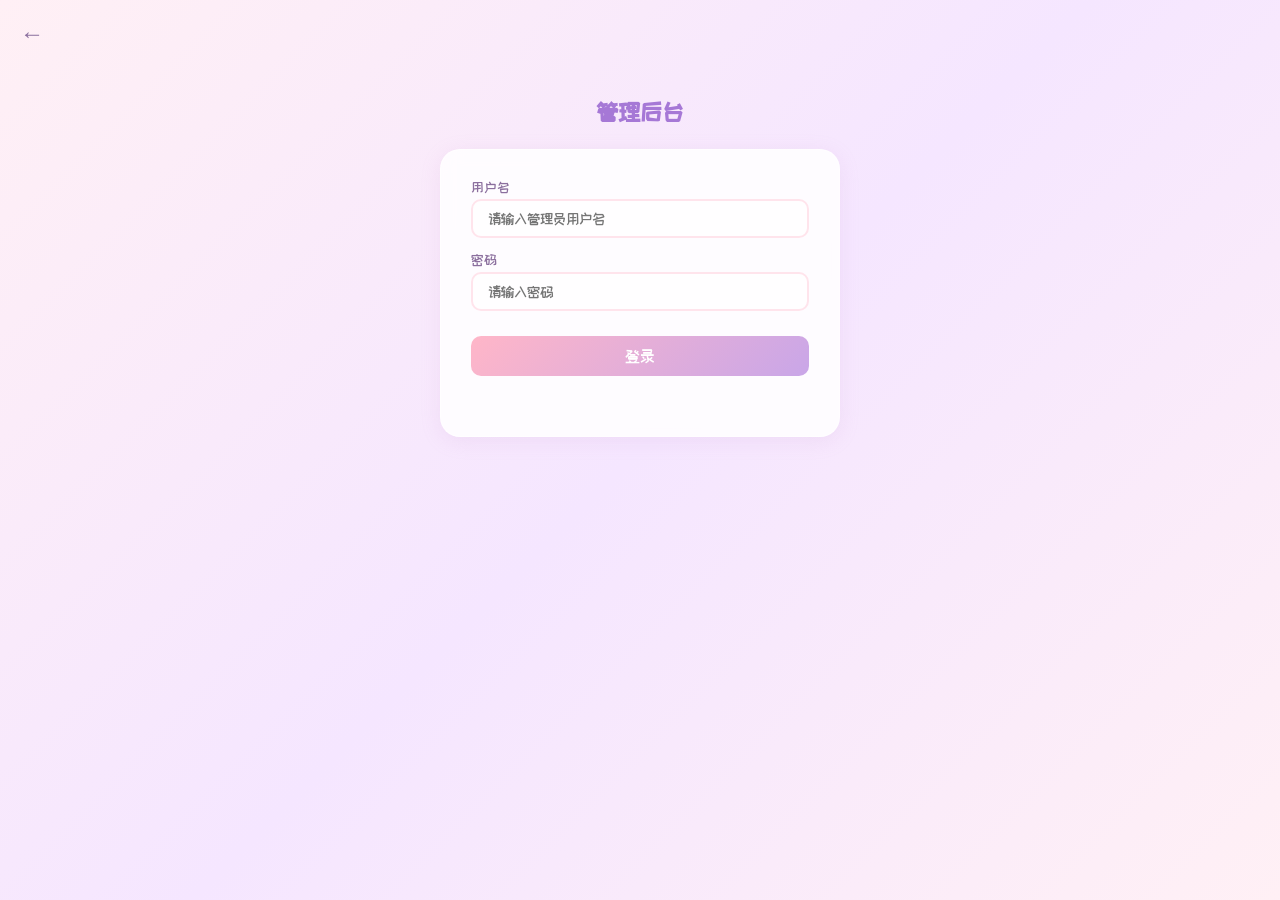
==== admin.html @ c373d7c8 "520 love website for QingYun & YaQing Co-Authored-By: Claude Opus 4.7 <noreply@anthropic.com>" ====
<!DOCTYPE html>
<html lang="zh-CN">
<head>
    <meta charset="UTF-8">
    <meta name="viewport" content="width=device-width, initial-scale=1.0, maximum-scale=1.0, user-scalable=no">
    <title>520 - 管理后台</title>
    <link rel="stylesheet" href="style.css">
    <link rel="preconnect" href="https://fonts.googleapis.com">
    <link href="https://fonts.googleapis.com/css2?family=ZCOOL+KuaiLe&family=Ma+Shan+Zheng&display=swap" rel="stylesheet">
</head>
<body>
    <div class="petals-container" id="petalsContainer"></div>

    <div class="admin-page">
        <a href="index.html" class="msg-back">&larr;</a>

        <!-- Login -->
        <div id="adminLogin" class="admin-login">
            <h2 class="admin-login-title">管理后台</h2>
            <div class="admin-login-form">
                <div class="admin-field">
                    <label>用户名</label>
                    <input type="text" id="adminUsername" placeholder="请输入管理员用户名" autocomplete="off">
                </div>
                <div class="admin-field">
                    <label>密码</label>
                    <input type="password" id="adminPassword" placeholder="请输入密码" autocomplete="off">
                </div>
                <button id="adminLoginBtn" class="admin-login-btn">登录</button>
                <p id="adminError" class="admin-error"></p>
            </div>
        </div>

        <!-- Panel -->
        <div id="adminPanel" class="admin-panel">
            <div class="admin-panel-header">
                <h2 class="admin-panel-title">管理面板</h2>
                <p id="adminRole" class="admin-role"></p>
                <button id="adminLogout" class="admin-logout">退出</button>
            </div>

            <!-- Section Visibility -->
            <div class="admin-section">
                <h3 class="admin-section-title">板块管理</h3>
                <div class="section-toggle-list">
                    <div class="section-toggle-item">
                        <span class="toggle-label">相爱时长</span>
                        <label class="toggle-switch">
                            <input type="checkbox" id="toggleTimer" checked>
                            <span class="toggle-slider"></span>
                        </label>
                    </div>
                    <div class="section-toggle-item">
                        <span class="toggle-label">隐藏彩蛋（爱心告白）</span>
                        <label class="toggle-switch">
                            <input type="checkbox" id="toggleEasterEgg" checked>
                            <span class="toggle-slider"></span>
                        </label>
                    </div>
                    <div class="section-toggle-item">
                        <span class="toggle-label">生日专区</span>
                        <label class="toggle-switch">
                            <input type="checkbox" id="toggleBirthday" checked>
                            <span class="toggle-slider"></span>
                        </label>
                    </div>
                    <div class="section-toggle-item">
                        <span class="toggle-label">每日宠溺语录</span>
                        <label class="toggle-switch">
                            <input type="checkbox" id="toggleQuotes" checked>
                            <span class="toggle-slider"></span>
                        </label>
                    </div>
                </div>
            </div>

            <!-- Password Change -->
            <div class="admin-section">
                <h3 class="admin-section-title">修改登录密码</h3>
                <div class="pwd-change-form">
                    <input type="password" id="newSitePassword" placeholder="新的网站登录密码">
                    <button id="changePwdBtn" class="pwd-change-btn">修改密码</button>
                </div>
                <p id="pwdChangeMsg" class="admin-msg"></p>
            </div>

            <!-- Quote Management -->
            <div class="admin-section">
                <h3 class="admin-section-title">语录管理</h3>
                <div class="pwd-change-form">
                    <input type="text" id="newQuoteInput" placeholder="添加新的宠溺语录">
                    <button id="addQuoteBtn" class="pwd-change-btn">添加语录</button>
                </div>
                <p id="quoteMsg" class="admin-msg"></p>
                <div id="quoteList" style="margin-top: 15px;"></div>
            </div>

            <!-- Message Management -->
            <div class="admin-section">
                <h3 class="admin-section-title">留言管理</h3>
                <div id="adminMsgList"></div>
            </div>

            <footer class="footer">
                <a href="index.html" style="color: var(--text-light); text-decoration: none;">返回首页</a>
            </footer>
        </div>
    </div>

    <script src="script.js"></script>
</body>
</html>
---- style.css ----
/* ===== CSS Variables ===== */
:root {
    --pink-light: #FFE4EC;
    --pink: #FFB6C8;
    --pink-deep: #FF8FAB;
    --purple-light: #E8D5F5;
    --purple: #C9A6E8;
    --purple-deep: #A678D6;
    --bg-gradient: linear-gradient(135deg, #FFF0F5 0%, #F5E6FF 50%, #FFF0F5 100%);
    --card-bg: rgba(255, 255, 255, 0.85);
    --shadow: 0 4px 20px rgba(200, 150, 200, 0.15);
    --shadow-hover: 0 8px 30px rgba(200, 150, 200, 0.25);
    --text-primary: #5A3D6A;
    --text-secondary: #8B6F9E;
    --text-light: #B89FCC;
    --font-main: 'ZCOOL KuaiLe', 'Microsoft YaHei', sans-serif;
    --font-handwrite: 'Ma Shan Zheng', cursive;
}

/* ===== Reset ===== */
* {
    margin: 0;
    padding: 0;
    box-sizing: border-box;
}

html {
    font-size: 16px;
    scroll-behavior: smooth;
}

body {
    font-family: var(--font-main);
    background: var(--bg-gradient);
    color: var(--text-primary);
    min-height: 100vh;
    overflow-x: hidden;
    -webkit-font-smoothing: antialiased;
}

/* ===== Screen Management ===== */
.screen {
    display: none;
    min-height: 100vh;
}

.screen.active {
    display: block;
}

/* ===== Password Screen ===== */
#passwordScreen {
    position: fixed;
    top: 0;
    left: 0;
    width: 100%;
    height: 100%;
    display: flex;
    align-items: center;
    justify-content: center;
    background: linear-gradient(135deg, #FFF0F5 0%, #F0E0FF 50%, #FFE4EC 100%);
    z-index: 1000;
}

#passwordScreen.active {
    display: flex;
}

.password-container {
    position: relative;
    z-index: 2;
}

.heart-shape {
    position: relative;
    width: 300px;
    height: 280px;
    display: flex;
    align-items: center;
    justify-content: center;
}

.heart-shape::before,
.heart-shape::after {
    content: '';
    position: absolute;
    width: 150px;
    height: 240px;
    border-radius: 150px 150px 0 0;
    background: linear-gradient(180deg, var(--pink-deep), var(--purple));
    top: -40px;
    opacity: 0.9;
}

.heart-shape::before {
    left: 15px;
    transform: rotate(-45deg);
    transform-origin: 0 100%;
}

.heart-shape::after {
    right: 15px;
    transform: rotate(45deg);
    transform-origin: 100% 100%;
}

.heart-inner {
    position: relative;
    z-index: 2;
    text-align: center;
    padding: 20px;
}

.heart-input-area {
    position: relative;
    z-index: 3;
}

.heart-title {
    font-size: 1.2rem;
    color: #fff;
    margin-bottom: 15px;
    text-shadow: 0 1px 3px rgba(0,0,0,0.2);
}

.heart-input-area input {
    width: 180px;
    padding: 10px 15px;
    border: 2px solid rgba(255,255,255,0.6);
    border-radius: 25px;
    background: rgba(255,255,255,0.3);
    backdrop-filter: blur(10px);
    font-family: var(--font-main);
    font-size: 0.9rem;
    color: #fff;
    text-align: center;
    outline: none;
    transition: all 0.3s;
}

.heart-input-area input::placeholder {
    color: rgba(255,255,255,0.7);
}

.heart-input-area input:focus {
    border-color: #fff;
    background: rgba(255,255,255,0.4);
}

.heart-btn {
    display: block;
    margin: 12px auto 0;
    padding: 8px 30px;
    border: 2px solid rgba(255,255,255,0.7);
    border-radius: 25px;
    background: rgba(255,255,255,0.2);
    color: #fff;
    font-family: var(--font-main);
    font-size: 0.95rem;
    cursor: pointer;
    transition: all 0.3s;
    backdrop-filter: blur(5px);
}

.heart-btn:hover {
    background: rgba(255,255,255,0.4);
    transform: scale(1.05);
}

.error-msg {
    color: #FFE0E0;
    font-size: 0.8rem;
    margin-top: 8px;
    min-height: 20px;
}

/* Password Hearts Background */
.hearts-bg {
    position: absolute;
    top: 0;
    left: 0;
    width: 100%;
    height: 100%;
    overflow: hidden;
    z-index: 1;
}

.hearts-bg .float-heart {
    position: absolute;
    color: rgba(255, 182, 200, 0.3);
    font-size: 20px;
    animation: floatUp linear infinite;
}

@keyframes floatUp {
    0% {
        transform: translateY(100vh) rotate(0deg);
        opacity: 0;
    }
    10% {
        opacity: 1;
    }
    90% {
        opacity: 1;
    }
    100% {
        transform: translateY(-100px) rotate(360deg);
        opacity: 0;
    }
}

/* ===== Main Content ===== */
#mainContent {
    padding-bottom: 80px;
}

/* ===== Petals ===== */
.petals-container {
    position: fixed;
    top: 0;
    left: 0;
    width: 100%;
    height: 100%;
    pointer-events: none;
    z-index: 1;
    overflow: hidden;
}

.petal {
    position: absolute;
    width: 12px;
    height: 12px;
    background: radial-gradient(ellipse, var(--pink) 0%, transparent 70%);
    border-radius: 50% 0 50% 50%;
    opacity: 0.6;
    animation: petalFall linear infinite;
}

@keyframes petalFall {
    0% {
        transform: translateY(-20px) rotate(0deg) translateX(0);
        opacity: 0;
    }
    10% {
        opacity: 0.6;
    }
    90% {
        opacity: 0.6;
    }
    100% {
        transform: translateY(100vh) rotate(720deg) translateX(100px);
        opacity: 0;
    }
}

/* ===== Gardenia Flowers ===== */
.gardenia-container {
    position: fixed;
    top: 0;
    left: 0;
    width: 100%;
    height: 100%;
    pointer-events: none;
    z-index: 0;
    overflow: hidden;
}

.gardenia {
    position: absolute;
    opacity: 0.15;
    animation: gardeniaFloat ease-in-out infinite;
}

.gardenia svg {
    filter: drop-shadow(0 0 10px rgba(160, 120, 200, 0.3));
}

@keyframes gardeniaFloat {
    0%, 100% {
        transform: translateY(0) rotate(0deg) scale(1);
    }
    25% {
        transform: translateY(-20px) rotate(5deg) scale(1.05);
    }
    50% {
        transform: translateY(-10px) rotate(-3deg) scale(1);
    }
    75% {
        transform: translateY(-25px) rotate(3deg) scale(1.03);
    }
}

/* ===== Header ===== */
.header {
    text-align: center;
    padding: 40px 20px 20px;
    position: relative;
    z-index: 2;
}

.names-display {
    display: flex;
    align-items: center;
    justify-content: center;
    gap: 15px;
    flex-wrap: wrap;
}

.name {
    font-size: 1.5rem;
    font-weight: bold;
    letter-spacing: 2px;
}

.boy-name {
    color: var(--purple-deep);
}

.girl-name {
    color: var(--pink-deep);
}

.heart-icon {
    color: var(--pink-deep);
    font-size: 1.8rem;
    animation: heartbeat 1.5s ease-in-out infinite;
    display: inline-block;
}

@keyframes heartbeat {
    0%, 100% { transform: scale(1); }
    15% { transform: scale(1.2); }
    30% { transform: scale(1); }
    45% { transform: scale(1.15); }
    60% { transform: scale(1); }
}

.subtitle {
    font-size: 0.9rem;
    color: var(--text-light);
    margin-top: 8px;
    font-family: var(--font-handwrite);
    letter-spacing: 3px;
}

/* ===== Sections ===== */
.section {
    padding: 20px;
    max-width: 600px;
    margin: 0 auto;
    position: relative;
    z-index: 2;
}

.section-title {
    text-align: center;
    font-size: 1.3rem;
    color: var(--purple-deep);
    margin-bottom: 20px;
    position: relative;
    display: inline-block;
    left: 50%;
    transform: translateX(-50%);
}

.section-title::before,
.section-title::after {
    content: '✿';
    position: absolute;
    top: 50%;
    transform: translateY(-50%);
    font-size: 0.9rem;
    color: var(--pink);
}

.section-title::before {
    left: -25px;
}

.section-title::after {
    right: -25px;
}

/* ===== Timer ===== */
.timer-card {
    background: var(--card-bg);
    border-radius: 20px;
    padding: 30px 20px;
    text-align: center;
    box-shadow: var(--shadow);
    backdrop-filter: blur(10px);
    border: 1px solid rgba(255, 255, 255, 0.5);
}

.timer-display {
    display: flex;
    align-items: center;
    justify-content: center;
    gap: 8px;
    flex-wrap: wrap;
}

.timer-item {
    display: flex;
    flex-direction: column;
    align-items: center;
    min-width: 60px;
}

.timer-number {
    font-size: 2.5rem;
    font-weight: bold;
    background: linear-gradient(135deg, var(--pink-deep), var(--purple-deep));
    -webkit-background-clip: text;
    -webkit-text-fill-color: transparent;
    background-clip: text;
    line-height: 1.2;
}

.timer-label {
    font-size: 0.8rem;
    color: var(--text-secondary);
    margin-top: 4px;
}

.timer-separator {
    font-size: 2rem;
    color: var(--pink);
    font-weight: bold;
    margin-top: -10px;
}

.since-date {
    margin-top: 15px;
    font-size: 0.85rem;
    color: var(--text-light);
    font-family: var(--font-handwrite);
    letter-spacing: 2px;
}

/* ===== Easter Egg Heart ===== */
.easter-egg-section {
    text-align: center;
    padding: 30px 20px;
}

.center-heart-container {
    cursor: pointer;
    display: inline-block;
    transition: transform 0.3s;
    position: relative;
}

.center-heart-container:hover {
    transform: scale(1.1);
}

.center-heart-container:active {
    transform: scale(0.95);
}

.big-heart {
    font-size: 5rem;
    color: var(--pink-deep);
    animation: heartbeat 2s ease-in-out infinite;
    filter: drop-shadow(0 4px 15px rgba(255, 143, 171, 0.4));
    line-height: 1;
}

.heart-hint {
    font-size: 0.8rem;
    color: var(--text-light);
    margin-top: 5px;
    animation: pulse 2s ease-in-out infinite;
}

@keyframes pulse {
    0%, 100% { opacity: 0.5; }
    50% { opacity: 1; }
}

/* Confession Modal */
.confession-modal {
    display: none;
    position: fixed;
    top: 0;
    left: 0;
    width: 100%;
    height: 100%;
    background: rgba(90, 61, 106, 0.6);
    backdrop-filter: blur(8px);
    z-index: 100;
    align-items: center;
    justify-content: center;
    padding: 20px;
    animation: fadeIn 0.5s ease;
}

.confession-modal.show {
    display: flex;
}

@keyframes fadeIn {
    from { opacity: 0; }
    to { opacity: 1; }
}

.confession-content {
    background: linear-gradient(135deg, #FFF5F8, #F8F0FF);
    border-radius: 25px;
    padding: 35px 30px;
    max-width: 400px;
    width: 100%;
    position: relative;
    box-shadow: 0 20px 60px rgba(166, 120, 214, 0.3);
    border: 1px solid rgba(255, 255, 255, 0.6);
    animation: slideUp 0.5s ease;
}

@keyframes slideUp {
    from { transform: translateY(30px); opacity: 0; }
    to { transform: translateY(0); opacity: 1; }
}

.confession-close {
    position: absolute;
    top: 12px;
    right: 18px;
    font-size: 1.5rem;
    color: var(--text-light);
    cursor: pointer;
    transition: color 0.3s;
    line-height: 1;
}

.confession-close:hover {
    color: var(--pink-deep);
}

.confession-text {
    font-family: var(--font-handwrite);
    font-size: 1.1rem;
    line-height: 2;
    color: var(--text-primary);
    text-align: center;
}

.confession-sign {
    display: inline-block;
    margin-top: 10px;
    color: var(--pink-deep);
    font-size: 1rem;
}

/* ===== Birthday Section ===== */
.birthday-cards {
    display: grid;
    grid-template-columns: 1fr 1fr;
    gap: 15px;
}

.birthday-card {
    background: var(--card-bg);
    border-radius: 20px;
    padding: 25px 15px;
    text-align: center;
    box-shadow: var(--shadow);
    backdrop-filter: blur(10px);
    border: 1px solid rgba(255, 255, 255, 0.5);
    transition: transform 0.3s, box-shadow 0.3s;
}

.birthday-card:hover {
    transform: translateY(-5px);
    box-shadow: var(--shadow-hover);
}

.boy-card {
    border-top: 3px solid var(--purple);
}

.girl-card {
    border-top: 3px solid var(--pink);
}

.birthday-avatar {
    font-size: 2.5rem;
    margin-bottom: 10px;
}

.birthday-name {
    font-size: 1.1rem;
    font-weight: bold;
    color: var(--text-primary);
    margin-bottom: 5px;
}

.birthday-date {
    font-size: 0.85rem;
    color: var(--text-secondary);
    margin-bottom: 3px;
}

.birthday-zodiac {
    font-size: 0.8rem;
    color: var(--purple);
    margin-bottom: 12px;
    padding: 2px 12px;
    background: var(--purple-light);
    border-radius: 10px;
    display: inline-block;
}

.birthday-msg {
    font-size: 0.8rem;
    color: var(--text-secondary);
    line-height: 1.6;
    font-family: var(--font-handwrite);
}

/* ===== Quotes Section ===== */
.quote-card {
    background: var(--card-bg);
    border-radius: 20px;
    padding: 30px 25px;
    text-align: center;
    box-shadow: var(--shadow);
    backdrop-filter: blur(10px);
    border: 1px solid rgba(255, 255, 255, 0.5);
    min-height: 100px;
    display: flex;
    flex-direction: column;
    align-items: center;
    justify-content: center;
}

.quote-text {
    font-family: var(--font-handwrite);
    font-size: 1.2rem;
    color: var(--text-primary);
    line-height: 1.8;
    transition: opacity 0.5s ease;
    min-height: 50px;
    display: flex;
    align-items: center;
    justify-content: center;
}

.quote-text.fade {
    opacity: 0;
}

.quote-dots {
    display: flex;
    gap: 8px;
    margin-top: 15px;
}

.quote-dot {
    width: 8px;
    height: 8px;
    border-radius: 50%;
    background: var(--pink-light);
    transition: background 0.3s, transform 0.3s;
}

.quote-dot.active {
    background: var(--pink-deep);
    transform: scale(1.3);
}

/* ===== Bottom Navigation ===== */
.bottom-nav {
    position: fixed;
    bottom: 0;
    left: 0;
    width: 100%;
    background: rgba(255, 255, 255, 0.95);
    backdrop-filter: blur(15px);
    display: flex;
    justify-content: center;
    gap: 40px;
    padding: 12px 0;
    box-shadow: 0 -2px 20px rgba(200, 150, 200, 0.1);
    z-index: 50;
    border-top: 1px solid rgba(255, 182, 200, 0.2);
}

.nav-item {
    display: flex;
    flex-direction: column;
    align-items: center;
    text-decoration: none;
    color: var(--text-secondary);
    transition: color 0.3s, transform 0.3s;
}

.nav-item:hover,
.nav-item:active {
    color: var(--pink-deep);
    transform: translateY(-2px);
}

.nav-icon {
    font-size: 1.4rem;
    margin-bottom: 3px;
}

.nav-label {
    font-size: 0.75rem;
}

/* ===== Footer ===== */
.footer {
    text-align: center;
    padding: 30px 20px 100px;
    position: relative;
    z-index: 2;
}

.footer p {
    font-size: 0.8rem;
    color: var(--text-light);
    margin-bottom: 5px;
}

.footer-date {
    font-family: var(--font-handwrite);
    letter-spacing: 3px;
}

/* ===== Message Page ===== */
.message-page {
    min-height: 100vh;
    padding: 20px;
    padding-bottom: 30px;
    position: relative;
}

.msg-header {
    text-align: center;
    padding: 30px 0 20px;
}

.msg-title {
    font-size: 1.8rem;
    background: linear-gradient(135deg, var(--pink-deep), var(--purple-deep));
    -webkit-background-clip: text;
    -webkit-text-fill-color: transparent;
    background-clip: text;
}

.msg-subtitle {
    font-size: 0.85rem;
    color: var(--text-light);
    margin-top: 5px;
    font-family: var(--font-handwrite);
}

.msg-back {
    position: absolute;
    top: 20px;
    left: 20px;
    color: var(--text-secondary);
    text-decoration: none;
    font-size: 1.5rem;
    z-index: 10;
    transition: color 0.3s;
}

.msg-back:hover {
    color: var(--pink-deep);
}

.msg-input-area {
    max-width: 500px;
    margin: 0 auto 25px;
}

.msg-textarea {
    width: 100%;
    height: 100px;
    padding: 15px;
    border: 2px solid var(--pink-light);
    border-radius: 15px;
    background: var(--card-bg);
    backdrop-filter: blur(10px);
    font-family: var(--font-main);
    font-size: 0.95rem;
    color: var(--text-primary);
    resize: none;
    outline: none;
    transition: border-color 0.3s;
}

.msg-textarea:focus {
    border-color: var(--pink);
}

.msg-textarea::placeholder {
    color: var(--text-light);
}

.msg-sender {
    display: flex;
    gap: 10px;
    margin-top: 10px;
    align-items: center;
}

.sender-select {
    flex: 1;
    padding: 8px 12px;
    border: 2px solid var(--pink-light);
    border-radius: 10px;
    background: var(--card-bg);
    font-family: var(--font-main);
    font-size: 0.85rem;
    color: var(--text-primary);
    outline: none;
    cursor: pointer;
}

.msg-send-btn {
    padding: 8px 25px;
    border: none;
    border-radius: 10px;
    background: linear-gradient(135deg, var(--pink), var(--purple));
    color: #fff;
    font-family: var(--font-main);
    font-size: 0.9rem;
    cursor: pointer;
    transition: transform 0.3s, box-shadow 0.3s;
}

.msg-send-btn:hover {
    transform: translateY(-2px);
    box-shadow: 0 4px 15px rgba(200, 150, 200, 0.3);
}

.msg-send-btn:active {
    transform: translateY(0);
}

/* Message List */
.msg-list {
    max-width: 500px;
    margin: 0 auto;
}

.msg-list-title {
    text-align: center;
    font-size: 1rem;
    color: var(--text-secondary);
    margin-bottom: 15px;
    font-family: var(--font-handwrite);
}

.msg-item {
    background: var(--card-bg);
    border-radius: 15px;
    padding: 15px 18px;
    margin-bottom: 12px;
    box-shadow: var(--shadow);
    backdrop-filter: blur(10px);
    border: 1px solid rgba(255, 255, 255, 0.5);
    animation: slideIn 0.3s ease;
    position: relative;
}

@keyframes slideIn {
    from { transform: translateY(10px); opacity: 0; }
    to { transform: translateY(0); opacity: 1; }
}

.msg-item-header {
    display: flex;
    justify-content: space-between;
    align-items: center;
    margin-bottom: 8px;
}

.msg-sender-name {
    font-size: 0.85rem;
    font-weight: bold;
    color: var(--pink-deep);
}

.msg-sender-name.boy {
    color: var(--purple-deep);
}

.msg-time {
    font-size: 0.75rem;
    color: var(--text-light);
}

.msg-content {
    font-size: 0.9rem;
    color: var(--text-primary);
    line-height: 1.6;
    word-break: break-word;
}

.msg-delete {
    position: absolute;
    top: 8px;
    right: 10px;
    background: none;
    border: none;
    color: var(--text-light);
    cursor: pointer;
    font-size: 0.9rem;
    opacity: 0;
    transition: opacity 0.3s, color 0.3s;
}

.msg-item:hover .msg-delete {
    opacity: 1;
}

.msg-delete:hover {
    color: var(--pink-deep);
}

.msg-empty {
    text-align: center;
    color: var(--text-light);
    font-size: 0.9rem;
    padding: 30px;
    font-family: var(--font-handwrite);
}

/* ===== Admin Page ===== */
.admin-page {
    min-height: 100vh;
    padding: 20px;
    padding-bottom: 30px;
}

.admin-login {
    max-width: 400px;
    margin: 80px auto 0;
    text-align: center;
}

.admin-login-title {
    font-size: 1.5rem;
    color: var(--purple-deep);
    margin-bottom: 25px;
}

.admin-login-form {
    background: var(--card-bg);
    border-radius: 20px;
    padding: 30px;
    box-shadow: var(--shadow);
    backdrop-filter: blur(10px);
    border: 1px solid rgba(255, 255, 255, 0.5);
}

.admin-field {
    margin-bottom: 15px;
    text-align: left;
}

.admin-field label {
    display: block;
    font-size: 0.85rem;
    color: var(--text-secondary);
    margin-bottom: 5px;
}

.admin-field input {
    width: 100%;
    padding: 10px 15px;
    border: 2px solid var(--pink-light);
    border-radius: 10px;
    background: rgba(255, 255, 255, 0.6);
    font-family: var(--font-main);
    font-size: 0.9rem;
    color: var(--text-primary);
    outline: none;
    transition: border-color 0.3s;
}

.admin-field input:focus {
    border-color: var(--pink);
}

.admin-login-btn {
    width: 100%;
    padding: 12px;
    border: none;
    border-radius: 10px;
    background: linear-gradient(135deg, var(--pink), var(--purple));
    color: #fff;
    font-family: var(--font-main);
    font-size: 1rem;
    cursor: pointer;
    margin-top: 10px;
    transition: transform 0.3s, box-shadow 0.3s;
}

.admin-login-btn:hover {
    transform: translateY(-2px);
    box-shadow: 0 4px 15px rgba(200, 150, 200, 0.3);
}

.admin-error {
    color: var(--pink-deep);
    font-size: 0.8rem;
    margin-top: 10px;
    min-height: 20px;
}

/* Admin Panel */
.admin-panel {
    display: none;
    max-width: 600px;
    margin: 0 auto;
}

.admin-panel.show {
    display: block;
}

.admin-panel-header {
    text-align: center;
    padding: 20px 0;
    position: relative;
}

.admin-panel-title {
    font-size: 1.3rem;
    color: var(--purple-deep);
}

.admin-role {
    font-size: 0.85rem;
    color: var(--text-light);
    margin-top: 5px;
}

.admin-logout {
    position: absolute;
    top: 20px;
    right: 0;
    background: none;
    border: 1px solid var(--pink-light);
    border-radius: 8px;
    padding: 5px 12px;
    color: var(--text-secondary);
    font-family: var(--font-main);
    font-size: 0.8rem;
    cursor: pointer;
    transition: all 0.3s;
}

.admin-logout:hover {
    border-color: var(--pink);
    color: var(--pink-deep);
}

.admin-section {
    background: var(--card-bg);
    border-radius: 20px;
    padding: 25px;
    margin-bottom: 20px;
    box-shadow: var(--shadow);
    backdrop-filter: blur(10px);
    border: 1px solid rgba(255, 255, 255, 0.5);
}

.admin-section-title {
    font-size: 1rem;
    color: var(--text-primary);
    margin-bottom: 15px;
    padding-bottom: 10px;
    border-bottom: 1px solid var(--pink-light);
}

/* Section Toggle */
.section-toggle-list {
    display: flex;
    flex-direction: column;
    gap: 10px;
}

.section-toggle-item {
    display: flex;
    align-items: center;
    justify-content: space-between;
    padding: 10px 15px;
    background: rgba(255, 255, 255, 0.5);
    border-radius: 10px;
}

.toggle-label {
    font-size: 0.9rem;
    color: var(--text-primary);
}

.toggle-switch {
    position: relative;
    width: 48px;
    height: 26px;
    cursor: pointer;
}

.toggle-switch input {
    display: none;
}

.toggle-slider {
    position: absolute;
    top: 0;
    left: 0;
    right: 0;
    bottom: 0;
    background: var(--pink-light);
    border-radius: 13px;
    transition: background 0.3s;
}

.toggle-slider::before {
    content: '';
    position: absolute;
    width: 20px;
    height: 20px;
    border-radius: 50%;
    background: #fff;
    top: 3px;
    left: 3px;
    transition: transform 0.3s;
    box-shadow: 0 1px 3px rgba(0,0,0,0.1);
}

.toggle-switch input:checked + .toggle-slider {
    background: var(--pink-deep);
}

.toggle-switch input:checked + .toggle-slider::before {
    transform: translateX(22px);
}

/* Password Change */
.pwd-change-form {
    display: flex;
    flex-direction: column;
    gap: 10px;
}

.pwd-change-form input {
    padding: 10px 15px;
    border: 2px solid var(--pink-light);
    border-radius: 10px;
    background: rgba(255, 255, 255, 0.6);
    font-family: var(--font-main);
    font-size: 0.9rem;
    color: var(--text-primary);
    outline: none;
    transition: border-color 0.3s;
}

.pwd-change-form input:focus {
    border-color: var(--pink);
}

.pwd-change-btn {
    padding: 10px;
    border: none;
    border-radius: 10px;
    background: linear-gradient(135deg, var(--pink), var(--purple));
    color: #fff;
    font-family: var(--font-main);
    font-size: 0.9rem;
    cursor: pointer;
    transition: transform 0.3s;
}

.pwd-change-btn:hover {
    transform: translateY(-2px);
}

.admin-msg {
    font-size: 0.8rem;
    color: var(--pink-deep);
    margin-top: 8px;
    min-height: 20px;
    text-align: center;
}

/* Message Management */
.admin-msg-item {
    display: flex;
    align-items: center;
    justify-content: space-between;
    padding: 10px 15px;
    background: rgba(255, 255, 255, 0.5);
    border-radius: 10px;
    margin-bottom: 8px;
}

.admin-msg-text {
    font-size: 0.85rem;
    color: var(--text-primary);
    flex: 1;
    overflow: hidden;
    text-overflow: ellipsis;
    white-space: nowrap;
    margin-right: 10px;
}

.admin-msg-del {
    background: none;
    border: 1px solid var(--pink-light);
    border-radius: 6px;
    padding: 3px 10px;
    color: var(--text-light);
    font-size: 0.75rem;
    cursor: pointer;
    transition: all 0.3s;
    flex-shrink: 0;
}

.admin-msg-del:hover {
    border-color: var(--pink-deep);
    color: var(--pink-deep);
}

/* ===== Responsive ===== */
@media (max-width: 480px) {
    html {
        font-size: 14px;
    }

    .heart-shape {
        width: 260px;
        height: 240px;
    }

    .heart-shape::before,
    .heart-shape::after {
        width: 130px;
        height: 210px;
    }

    .heart-shape::before {
        left: 12px;
    }

    .heart-shape::after {
        right: 12px;
    }

    .heart-input-area input {
        width: 160px;
    }

    .timer-number {
        font-size: 2rem;
    }

    .timer-item {
        min-width: 50px;
    }

    .birthday-cards {
        grid-template-columns: 1fr;
    }

    .big-heart {
        font-size: 4rem;
    }

    .bottom-nav {
        gap: 30px;
    }

    .names-display {
        gap: 10px;
    }

    .name {
        font-size: 1.3rem;
    }
}

@media (max-width: 360px) {
    .heart-shape {
        width: 240px;
        height: 220px;
    }

    .heart-shape::before,
    .heart-shape::after {
        width: 120px;
        height: 195px;
    }

    .heart-shape::before {
        left: 10px;
    }

    .heart-shape::after {
        right: 10px;
    }

    .timer-number {
        font-size: 1.6rem;
    }

    .timer-separator {
        font-size: 1.5rem;
    }

    .section-title {
        font-size: 1.1rem;
    }
}

/* ===== Scrollbar ===== */
::-webkit-scrollbar {
    width: 6px;
}

::-webkit-scrollbar-track {
    background: transparent;
}

::-webkit-scrollbar-thumb {
    background: var(--pink-light);
    border-radius: 3px;
}

::-webkit-scrollbar-thumb:hover {
    background: var(--pink);
}

/* ===== Selection ===== */
::selection {
    background: var(--pink);
    color: #fff;
}

/* ===== Print ===== */
@media print {
    .bottom-nav, .petals-container, .gardenia-container {
        display: none !important;
    }
}
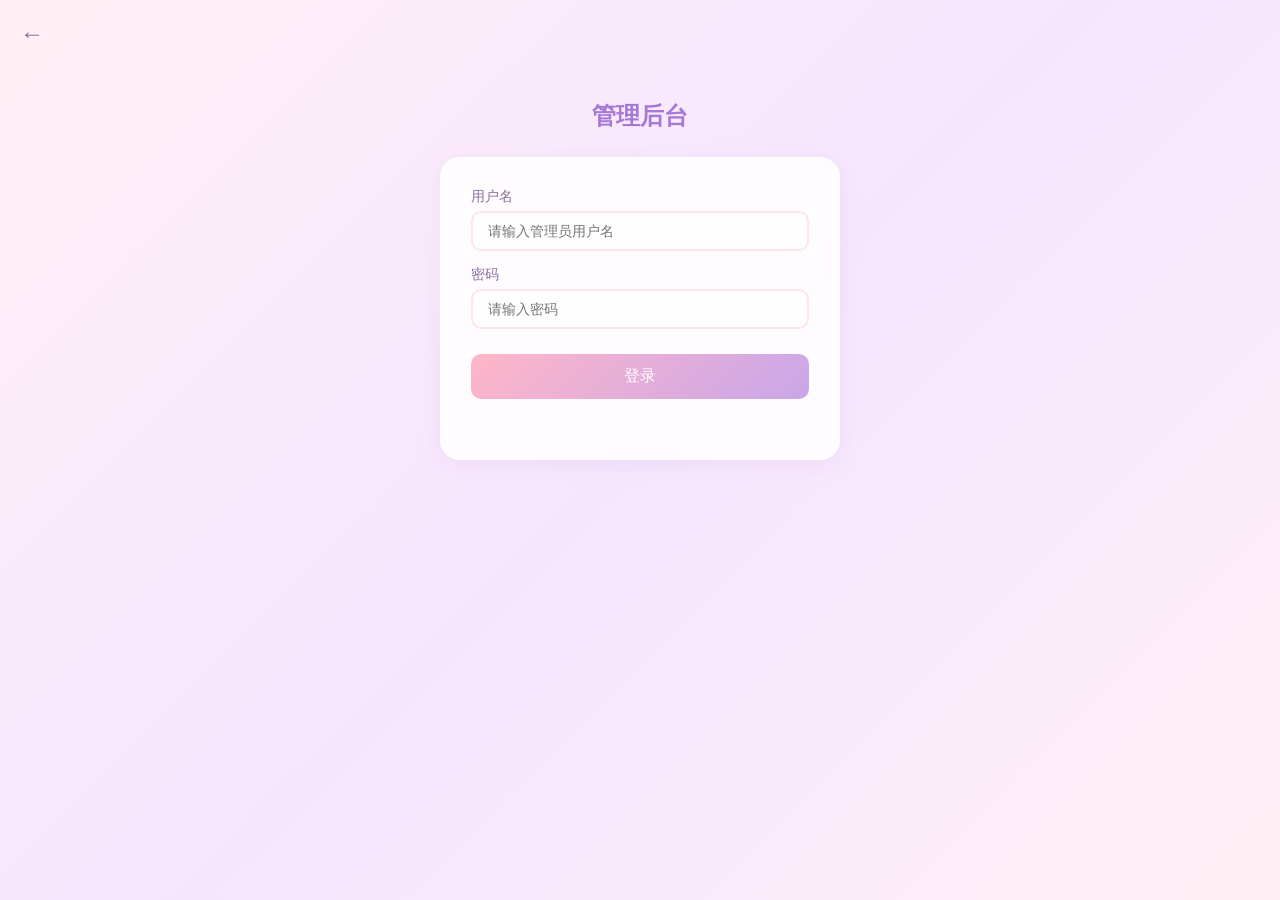
==== commit 754680bc: "fix: remove Google Fonts dependency for China mobile compatibility Co-Authored-By: Claude Opus 4.7 <" ====
--- a/admin.html
+++ b/admin.html
@@ -5,8 +5,6 @@
     <meta name="viewport" content="width=device-width, initial-scale=1.0, maximum-scale=1.0, user-scalable=no">
     <title>520 - 管理后台</title>
     <link rel="stylesheet" href="style.css">
-    <link rel="preconnect" href="https://fonts.googleapis.com">
-    <link href="https://fonts.googleapis.com/css2?family=ZCOOL+KuaiLe&family=Ma+Shan+Zheng&display=swap" rel="stylesheet">
 </head>
 <body>
     <div class="petals-container" id="petalsContainer"></div>
--- a/style.css
+++ b/style.css
@@ -13,8 +13,8 @@
     --text-primary: #5A3D6A;
     --text-secondary: #8B6F9E;
     --text-light: #B89FCC;
-    --font-main: 'ZCOOL KuaiLe', 'Microsoft YaHei', sans-serif;
-    --font-handwrite: 'Ma Shan Zheng', cursive;
+    --font-main: 'PingFang SC', 'Hiragino Sans GB', 'Microsoft YaHei', 'Weibo Sans', sans-serif;
+    --font-handwrite: 'STKaiti', 'KaiTi', 'PingFang SC', 'Microsoft YaHei', cursive, sans-serif;
 }
 
 /* ===== Reset ===== */
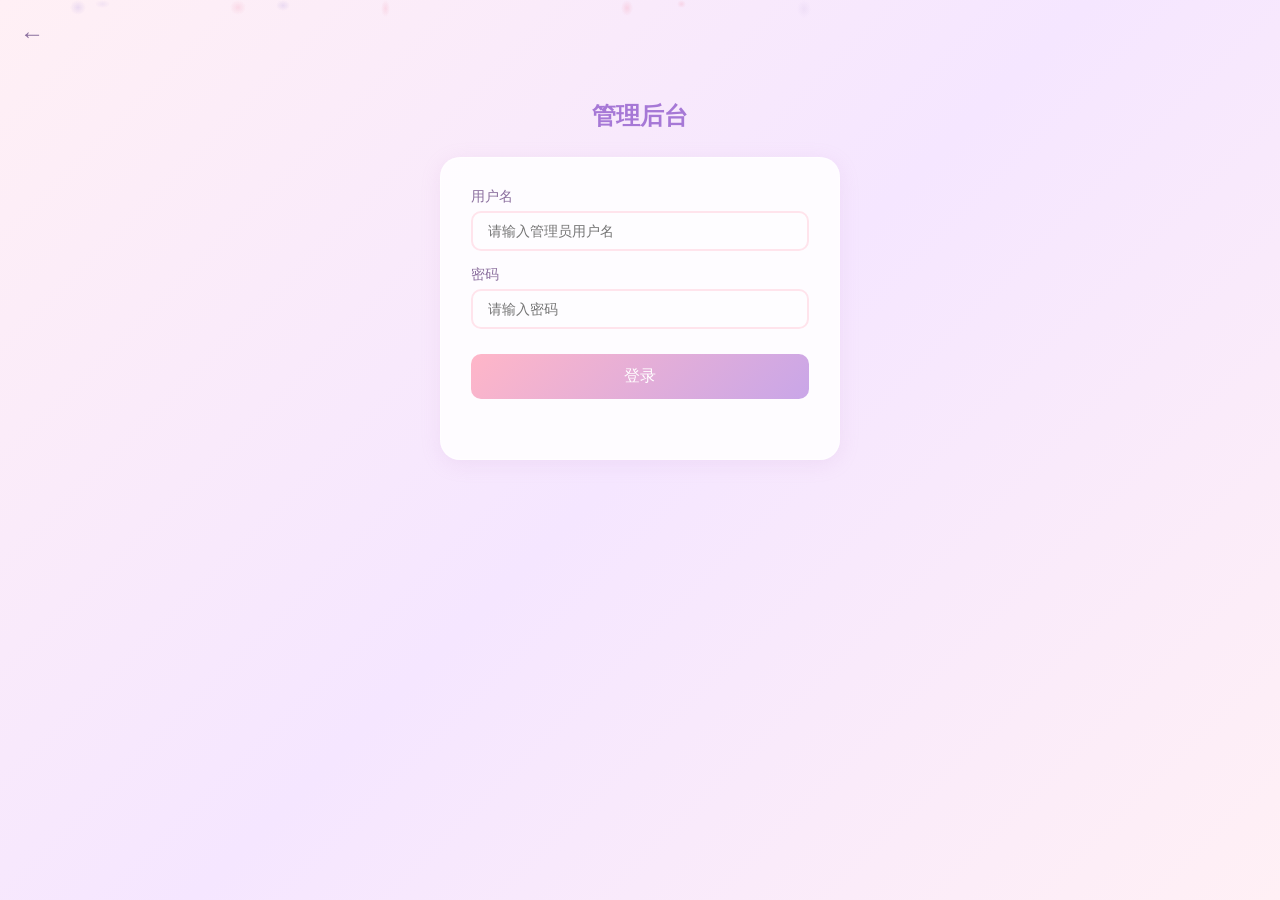
==== commit 198a0d6b: "fix: inline all CSS/JS for China mobile compatibility All styles and scripts are now embedded direct" ====
--- a/admin.html
+++ b/admin.html
@@ -1,110 +1,130 @@
 <!DOCTYPE html>
 <html lang="zh-CN">
 <head>
-    <meta charset="UTF-8">
-    <meta name="viewport" content="width=device-width, initial-scale=1.0, maximum-scale=1.0, user-scalable=no">
-    <title>520 - 管理后台</title>
-    <link rel="stylesheet" href="style.css">
+<meta charset="UTF-8">
+<meta name="viewport" content="width=device-width, initial-scale=1.0, maximum-scale=1.0, user-scalable=no">
+<title>520 - 管理后台</title>
+<style>
+:root{--pink-light:#FFE4EC;--pink:#FFB6C8;--pink-deep:#FF8FAB;--purple-light:#E8D5F5;--purple:#C9A6E8;--purple-deep:#A678D6;--bg-gradient:linear-gradient(135deg,#FFF0F5 0%,#F5E6FF 50%,#FFF0F5 100%);--card-bg:rgba(255,255,255,0.85);--shadow:0 4px 20px rgba(200,150,200,0.15);--text-primary:#5A3D6A;--text-secondary:#8B6F9E;--text-light:#B89FCC;--font-main:'PingFang SC','Hiragino Sans GB','Microsoft YaHei',sans-serif;--font-handwrite:'STKaiti','KaiTi','PingFang SC','Microsoft YaHei',cursive,sans-serif}
+*{margin:0;padding:0;box-sizing:border-box}
+html{font-size:16px}body{font-family:var(--font-main);background:var(--bg-gradient);color:var(--text-primary);min-height:100vh;overflow-x:hidden}
+.petals-container{position:fixed;top:0;left:0;width:100%;height:100%;pointer-events:none;z-index:1;overflow:hidden}
+.petal{position:absolute;width:12px;height:12px;background:radial-gradient(ellipse,var(--pink) 0%,transparent 70%);border-radius:50% 0 50% 50%;opacity:0.6;animation:petalFall linear infinite}
+@keyframes petalFall{0%{transform:translateY(-20px) rotate(0deg) translateX(0);opacity:0}10%{opacity:0.6}90%{opacity:0.6}100%{transform:translateY(100vh) rotate(720deg) translateX(100px);opacity:0}}
+.admin-page{min-height:100vh;padding:20px;padding-bottom:30px}
+.admin-login{max-width:400px;margin:80px auto 0;text-align:center}
+.admin-login-title{font-size:1.5rem;color:var(--purple-deep);margin-bottom:25px}
+.admin-login-form{background:var(--card-bg);border-radius:20px;padding:30px;box-shadow:var(--shadow);border:1px solid rgba(255,255,255,0.5)}
+.admin-field{margin-bottom:15px;text-align:left}
+.admin-field label{display:block;font-size:0.85rem;color:var(--text-secondary);margin-bottom:5px}
+.admin-field input{width:100%;padding:10px 15px;border:2px solid var(--pink-light);border-radius:10px;background:rgba(255,255,255,0.6);font-family:var(--font-main);font-size:0.9rem;color:var(--text-primary);outline:none;transition:border-color 0.3s}
+.admin-field input:focus{border-color:var(--pink)}
+.admin-login-btn{width:100%;padding:12px;border:none;border-radius:10px;background:linear-gradient(135deg,var(--pink),var(--purple));color:#fff;font-family:var(--font-main);font-size:1rem;cursor:pointer;margin-top:10px}
+.admin-error{color:var(--pink-deep);font-size:0.8rem;margin-top:10px;min-height:20px}
+.admin-panel{display:none;max-width:600px;margin:0 auto}.admin-panel.show{display:block}
+.admin-panel-header{text-align:center;padding:20px 0;position:relative}
+.admin-panel-title{font-size:1.3rem;color:var(--purple-deep)}
+.admin-role{font-size:0.85rem;color:var(--text-light);margin-top:5px}
+.admin-logout{position:absolute;top:20px;right:0;background:none;border:1px solid var(--pink-light);border-radius:8px;padding:5px 12px;color:var(--text-secondary);font-family:var(--font-main);font-size:0.8rem;cursor:pointer}
+.admin-section{background:var(--card-bg);border-radius:20px;padding:25px;margin-bottom:20px;box-shadow:var(--shadow);border:1px solid rgba(255,255,255,0.5)}
+.admin-section-title{font-size:1rem;color:var(--text-primary);margin-bottom:15px;padding-bottom:10px;border-bottom:1px solid var(--pink-light)}
+.section-toggle-list{display:flex;flex-direction:column;gap:10px}
+.section-toggle-item{display:flex;align-items:center;justify-content:space-between;padding:10px 15px;background:rgba(255,255,255,0.5);border-radius:10px}
+.toggle-label{font-size:0.9rem;color:var(--text-primary)}
+.toggle-switch{position:relative;width:48px;height:26px;cursor:pointer}
+.toggle-switch input{display:none}
+.toggle-slider{position:absolute;top:0;left:0;right:0;bottom:0;background:var(--pink-light);border-radius:13px;transition:background 0.3s}
+.toggle-slider::before{content:'';position:absolute;width:20px;height:20px;border-radius:50%;background:#fff;top:3px;left:3px;transition:transform 0.3s;box-shadow:0 1px 3px rgba(0,0,0,0.1)}
+.toggle-switch input:checked+.toggle-slider{background:var(--pink-deep)}
+.toggle-switch input:checked+.toggle-slider::before{transform:translateX(22px)}
+.pwd-change-form{display:flex;flex-direction:column;gap:10px}
+.pwd-change-form input{padding:10px 15px;border:2px solid var(--pink-light);border-radius:10px;background:rgba(255,255,255,0.6);font-family:var(--font-main);font-size:0.9rem;color:var(--text-primary);outline:none}
+.pwd-change-btn{padding:10px;border:none;border-radius:10px;background:linear-gradient(135deg,var(--pink),var(--purple));color:#fff;font-family:var(--font-main);font-size:0.9rem;cursor:pointer}
+.admin-msg{font-size:0.8rem;color:var(--pink-deep);margin-top:8px;min-height:20px;text-align:center}
+.admin-msg-item{display:flex;align-items:center;justify-content:space-between;padding:10px 15px;background:rgba(255,255,255,0.5);border-radius:10px;margin-bottom:8px}
+.admin-msg-text{font-size:0.85rem;color:var(--text-primary);flex:1;overflow:hidden;text-overflow:ellipsis;white-space:nowrap;margin-right:10px}
+.admin-msg-del{background:none;border:1px solid var(--pink-light);border-radius:6px;padding:3px 10px;color:var(--text-light);font-size:0.75rem;cursor:pointer;flex-shrink:0}
+.msg-empty{text-align:center;color:var(--text-light);font-size:0.9rem;padding:30px;font-family:var(--font-handwrite)}
+.msg-back{position:absolute;top:20px;left:20px;color:var(--text-secondary);text-decoration:none;font-size:1.5rem;z-index:10}
+.footer{text-align:center;padding:30px 20px}.footer a{color:var(--text-light);text-decoration:none}
+@media(max-width:480px){html{font-size:14px}}
+</style>
 </head>
 <body>
-    <div class="petals-container" id="petalsContainer"></div>
-
-    <div class="admin-page">
-        <a href="index.html" class="msg-back">&larr;</a>
-
-        <!-- Login -->
-        <div id="adminLogin" class="admin-login">
-            <h2 class="admin-login-title">管理后台</h2>
-            <div class="admin-login-form">
-                <div class="admin-field">
-                    <label>用户名</label>
-                    <input type="text" id="adminUsername" placeholder="请输入管理员用户名" autocomplete="off">
-                </div>
-                <div class="admin-field">
-                    <label>密码</label>
-                    <input type="password" id="adminPassword" placeholder="请输入密码" autocomplete="off">
-                </div>
-                <button id="adminLoginBtn" class="admin-login-btn">登录</button>
-                <p id="adminError" class="admin-error"></p>
-            </div>
-        </div>
-
-        <!-- Panel -->
-        <div id="adminPanel" class="admin-panel">
-            <div class="admin-panel-header">
-                <h2 class="admin-panel-title">管理面板</h2>
-                <p id="adminRole" class="admin-role"></p>
-                <button id="adminLogout" class="admin-logout">退出</button>
-            </div>
-
-            <!-- Section Visibility -->
-            <div class="admin-section">
-                <h3 class="admin-section-title">板块管理</h3>
-                <div class="section-toggle-list">
-                    <div class="section-toggle-item">
-                        <span class="toggle-label">相爱时长</span>
-                        <label class="toggle-switch">
-                            <input type="checkbox" id="toggleTimer" checked>
-                            <span class="toggle-slider"></span>
-                        </label>
-                    </div>
-                    <div class="section-toggle-item">
-                        <span class="toggle-label">隐藏彩蛋（爱心告白）</span>
-                        <label class="toggle-switch">
-                            <input type="checkbox" id="toggleEasterEgg" checked>
-                            <span class="toggle-slider"></span>
-                        </label>
-                    </div>
-                    <div class="section-toggle-item">
-                        <span class="toggle-label">生日专区</span>
-                        <label class="toggle-switch">
-                            <input type="checkbox" id="toggleBirthday" checked>
-                            <span class="toggle-slider"></span>
-                        </label>
-                    </div>
-                    <div class="section-toggle-item">
-                        <span class="toggle-label">每日宠溺语录</span>
-                        <label class="toggle-switch">
-                            <input type="checkbox" id="toggleQuotes" checked>
-                            <span class="toggle-slider"></span>
-                        </label>
-                    </div>
-                </div>
-            </div>
-
-            <!-- Password Change -->
-            <div class="admin-section">
-                <h3 class="admin-section-title">修改登录密码</h3>
-                <div class="pwd-change-form">
-                    <input type="password" id="newSitePassword" placeholder="新的网站登录密码">
-                    <button id="changePwdBtn" class="pwd-change-btn">修改密码</button>
-                </div>
-                <p id="pwdChangeMsg" class="admin-msg"></p>
-            </div>
-
-            <!-- Quote Management -->
-            <div class="admin-section">
-                <h3 class="admin-section-title">语录管理</h3>
-                <div class="pwd-change-form">
-                    <input type="text" id="newQuoteInput" placeholder="添加新的宠溺语录">
-                    <button id="addQuoteBtn" class="pwd-change-btn">添加语录</button>
-                </div>
-                <p id="quoteMsg" class="admin-msg"></p>
-                <div id="quoteList" style="margin-top: 15px;"></div>
-            </div>
-
-            <!-- Message Management -->
-            <div class="admin-section">
-                <h3 class="admin-section-title">留言管理</h3>
-                <div id="adminMsgList"></div>
-            </div>
-
-            <footer class="footer">
-                <a href="index.html" style="color: var(--text-light); text-decoration: none;">返回首页</a>
-            </footer>
-        </div>
-    </div>
-
-    <script src="script.js"></script>
+<div class="petals-container" id="petalsContainer"></div>
+<div class="admin-page">
+<a href="index.html" class="msg-back">&larr;</a>
+<div id="adminLogin" class="admin-login">
+<h2 class="admin-login-title">管理后台</h2>
+<div class="admin-login-form">
+<div class="admin-field"><label>用户名</label><input type="text" id="adminUsername" placeholder="请输入管理员用户名" autocomplete="off"></div>
+<div class="admin-field"><label>密码</label><input type="password" id="adminPassword" placeholder="请输入密码" autocomplete="off"></div>
+<button id="adminLoginBtn" class="admin-login-btn">登录</button>
+<p id="adminError" class="admin-error"></p>
+</div>
+</div>
+<div id="adminPanel" class="admin-panel">
+<div class="admin-panel-header">
+<h2 class="admin-panel-title">管理面板</h2>
+<p id="adminRole" class="admin-role"></p>
+<button id="adminLogout" class="admin-logout">退出</button>
+</div>
+<div class="admin-section">
+<h3 class="admin-section-title">板块管理</h3>
+<div class="section-toggle-list">
+<div class="section-toggle-item"><span class="toggle-label">相爱时长</span><label class="toggle-switch"><input type="checkbox" id="toggleTimer" checked><span class="toggle-slider"></span></label></div>
+<div class="section-toggle-item"><span class="toggle-label">隐藏彩蛋（爱心告白）</span><label class="toggle-switch"><input type="checkbox" id="toggleEasterEgg" checked><span class="toggle-slider"></span></label></div>
+<div class="section-toggle-item"><span class="toggle-label">生日专区</span><label class="toggle-switch"><input type="checkbox" id="toggleBirthday" checked><span class="toggle-slider"></span></label></div>
+<div class="section-toggle-item"><span class="toggle-label">每日宠溺语录</span><label class="toggle-switch"><input type="checkbox" id="toggleQuotes" checked><span class="toggle-slider"></span></label></div>
+</div>
+</div>
+<div class="admin-section">
+<h3 class="admin-section-title">修改登录密码</h3>
+<div class="pwd-change-form"><input type="password" id="newSitePassword" placeholder="新的网站登录密码"><button id="changePwdBtn" class="pwd-change-btn">修改密码</button></div>
+<p id="pwdChangeMsg" class="admin-msg"></p>
+</div>
+<div class="admin-section">
+<h3 class="admin-section-title">语录管理</h3>
+<div class="pwd-change-form"><input type="text" id="newQuoteInput" placeholder="添加新的宠溺语录"><button id="addQuoteBtn" class="pwd-change-btn">添加语录</button></div>
+<p id="quoteMsg" class="admin-msg"></p>
+<div id="quoteList" style="margin-top:15px"></div>
+</div>
+<div class="admin-section">
+<h3 class="admin-section-title">留言管理</h3>
+<div id="adminMsgList"></div>
+</div>
+<footer class="footer"><a href="index.html">返回首页</a></footer>
+</div>
+</div>
+<script>
+var CONFIG={sitePassword:'ZYQzqy02240730',admins:[{username:'云栖清雅',password:'0224',role:'男主人'},{username:'雅韵云悠',password:'0730',role:'女主人'}],quotes:['你是我见过最美的风景。','想把世界上最好的都给你。','今天的风好甜，因为想你了。','你笑起来真好看，像春天的花一样。','余生很长，我只想和你走。','你是我最想留住的幸运。','每天醒来看到你，就是最大的幸福。','你的名字是我见过最短的情诗。','世界那么大，我的眼里只有你。','想和你一起慢慢变老。','你是我所有的心事和欢喜。','遇见你之后，生活变得好甜。','你是我藏在心底的秘密。','喜欢你是一件很幸福的事。','你是我今生最美的相遇。','愿往后余生，冷暖有相知。','你是我温暖的手套，冰冷的啤酒。','我看过很多风景，唯独你最入眼。','你是我的今天，也是我的每一天。','想牵你的手，从心动到白头。']};
+var Storage={get:function(k,d){try{var v=localStorage.getItem(k);return v?JSON.parse(v):(d||null)}catch(e){return d||null}},set:function(k,v){try{localStorage.setItem(k,JSON.stringify(v))}catch(e){}}};
+function escapeHtml(t){var d=document.createElement('div');d.textContent=t;return d.innerHTML}
+document.addEventListener('DOMContentLoaded',function(){
+createPetals();
+var lb=document.getElementById('adminLoginBtn'),ls=document.getElementById('adminLogin'),ps=document.getElementById('adminPanel');
+var ar=sessionStorage.getItem('admin_role');
+if(ar){ls.style.display='none';ps.classList.add('show');showPanel(ar)}
+lb.addEventListener('click',doLogin);
+document.getElementById('adminUsername').addEventListener('keypress',function(e){if(e.key==='Enter')document.getElementById('adminPassword').focus()});
+document.getElementById('adminPassword').addEventListener('keypress',function(e){if(e.key==='Enter')doLogin()});
+function doLogin(){var u=document.getElementById('adminUsername').value.trim(),p=document.getElementById('adminPassword').value.trim(),err=document.getElementById('adminError');var a=null;for(var i=0;i<CONFIG.admins.length;i++){if(CONFIG.admins[i].username===u&&CONFIG.admins[i].password===p){a=CONFIG.admins[i];break}}if(a){sessionStorage.setItem('admin_role',a.role);ls.style.display='none';ps.classList.add('show');showPanel(a.role)}else{err.textContent='用户名或密码错误';document.getElementById('adminPassword').value=''}}
+});
+function showPanel(role){
+document.getElementById('adminRole').textContent=role+' 管理模式';
+document.getElementById('adminLogout').addEventListener('click',function(){sessionStorage.removeItem('admin_role');location.reload()});
+var vis=Storage.get('section_visibility',{timer:true,easterEgg:true,birthday:true,quotes:true});
+var tg={toggleTimer:'timer',toggleEasterEgg:'easterEgg',toggleBirthday:'birthday',toggleQuotes:'quotes'};
+for(var k in tg){(function(inputId,key){var inp=document.getElementById(inputId);if(!inp)return;inp.checked=vis[key]!==false;inp.addEventListener('change',function(){vis[key]=inp.checked;Storage.set('section_visibility',vis)})})(k,tg[k])}
+document.getElementById('changePwdBtn').addEventListener('click',function(){var np=document.getElementById('newSitePassword').value.trim(),msg=document.getElementById('pwdChangeMsg');if(!np){msg.textContent='新密码不能为空';return}if(np.length<4){msg.textContent='密码至少4位';return}Storage.set('site_password',np);msg.textContent='密码修改成功！';document.getElementById('newSitePassword').value='';setTimeout(function(){msg.textContent=''},3000)});
+renderAdminMessages();initQuoteManagement();
+}
+function renderAdminMessages(){var l=document.getElementById('adminMsgList');if(!l)return;var ms=Storage.get('love_messages',[]);if(ms.length===0){l.innerHTML='<div class="msg-empty">暂无留言</div>';return}l.innerHTML=ms.map(function(m){return'<div class="admin-msg-item"><span class="admin-msg-text">'+m.sender+': '+escapeHtml(m.text)+'</span><button class="admin-msg-del" onclick="adminDelMsg('+m.id+')">删除</button></div>'}).join('')}
+function adminDelMsg(id){var ms=Storage.get('love_messages',[]);ms=ms.filter(function(m){return m.id!==id});Storage.set('love_messages',ms);renderAdminMessages()}
+function initQuoteManagement(){var ab=document.getElementById('addQuoteBtn'),inp=document.getElementById('newQuoteInput'),msg=document.getElementById('quoteMsg');if(!ab)return;renderQuoteList();ab.addEventListener('click',function(){var t=inp.value.trim();if(!t)return;var qs=Storage.get('custom_quotes',CONFIG.quotes.slice());qs.push(t);Storage.set('custom_quotes',qs);inp.value='';msg.textContent='语录添加成功！';renderQuoteList();setTimeout(function(){msg.textContent=''},3000)})}
+function renderQuoteList(){var l=document.getElementById('quoteList');if(!l)return;var qs=Storage.get('custom_quotes',CONFIG.quotes);l.innerHTML=qs.map(function(q,i){return'<div class="admin-msg-item"><span class="admin-msg-text">'+escapeHtml(q)+'</span><button class="admin-msg-del" onclick="delQuote('+i+')">删除</button></div>'}).join('')}
+function delQuote(idx){var qs=Storage.get('custom_quotes',CONFIG.quotes.slice());qs.splice(idx,1);if(qs.length===0)qs=CONFIG.quotes.slice();Storage.set('custom_quotes',qs);renderQuoteList()}
+function createPetals(){var c=document.getElementById('petalsContainer');if(!c)return;for(var i=0;i<8;i++){var p=document.createElement('div');p.className='petal';p.style.left=Math.random()*100+'%';p.style.width=(8+Math.random()*10)+'px';p.style.height=(8+Math.random()*10)+'px';p.style.animationDuration=(8+Math.random()*12)+'s';p.style.animationDelay=Math.random()*15+'s';p.style.opacity=0.3+Math.random()*0.4;var hue=Math.random()>0.5?'340, 80%, 85%':'270, 50%, 85%';p.style.background='radial-gradient(ellipse, hsla('+hue+', 0.8) 0%, transparent 70%)';c.appendChild(p)}}
+</script>
 </body>
 </html>
